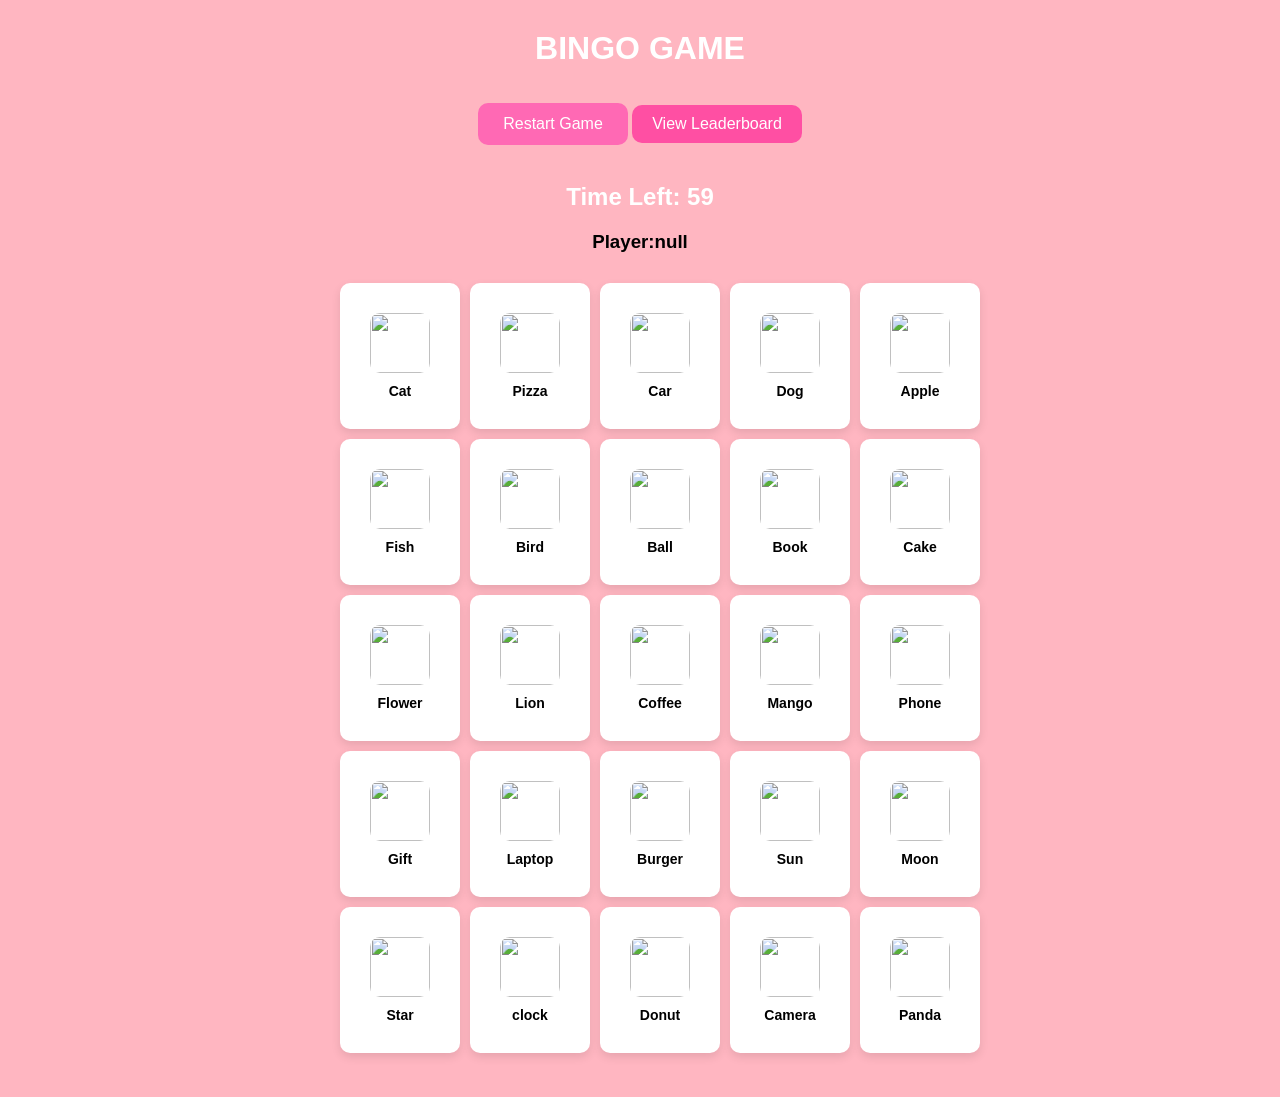
==== bingo.html @ b5d2820f "Add files via upload" ====
<!DOCTYPE html>
<html>

<head>

  <title>Bingo Game</title>

  <link rel="stylesheet" href="style.css">

</head>

<body>

  <h1>BINGO GAME</h1>
  <button onclick="location.reload()" class=""restart-btn">
  Restart Game
  </button>

  <button
   onclick="window.location.href='leaderboard.html'"
  class="leaderboard-btn">
    View Leaderboard
   </button>

  <h2 id="timer">Time Left: 60</h2>
  <h3 id="player"></h3>
  <h2 id="message"></h2> 

  <div class="board">

    <div class="box" id="b1">
      <img src="https://img.icons8.com/color/96/cat.png">
      <p>Cat</p>
    </div>

    <div class="box" id="b2">
      <img src="https://cdn-icons-png.flaticon.com/512/3132/3132693.png">
      <p>Pizza</p>
      </div>

    <div class="box" id="b3">
     <img src="https://cdn-icons-png.flaticon.com/512/744/744465.png">
     <p>Car</p>
    </div>

    <div class="box" id="b4">
     <img src="https://cdn-icons-png.flaticon.com/512/616/616408.png">
     <p>Dog</p>
    </div>

    <div class="box" id="b5">
      <img src="https://img.icons8.com/color/96/apple.png">
      <p>Apple</p>
    </div>

    <div class="box" id="b6">
      <img src="https://img.icons8.com/color/96/fish.png">
      <p>Fish</p>
    </div>

    <div class="box" id="b7">
      <img src="https://img.icons8.com/color/96/bird.png">
      <p>Bird</p>
    </div>

    <div class="box" id="b8">
      <img src="https://img.icons8.com/color/96/basketball.png">
      <p>Ball</p>
    </div>

    <div class="box" id="b9">
      <img src ="https://img.icons8.com/color/96/book.png">
      <p>Book</p>
    </div>

    <div class="box" id="b10">
      <img src="https://img.icons8.com/color/96/birthday-cake.png">
      <p>Cake</p>
    </div>

    <div class="box" id="b11">
      <img src="https://img.icons8.com/color/96/flower.png">
      <p>Flower</p>
      </div>

    <div class="box" id="b12">
      <img src="https://img.icons8.com/color/96/lion.png">
      <p>Lion</p>
    </div>

    <div class="box" id="b13">
      <img src="https://img.icons8.com/color/96/coffee-to-go.png">
      <p>Coffee</p>
      </div>

    <div class="box" id="b14">
      <img src="https://img.icons8.com/color/96/mango.png">
      <p>Mango</p>
    </div>

    <div class="box" id="b15">
      <img src="https://img.icons8.com/color/96/iphone.png">
      <p>Phone</p>
      </div>

    <div class="box" id="b16">
      <img src="https://img.icons8.com/color/96/gift.png">
      <p>Gift</p>
      </div>

    <div class="box" id="b17">
      <img src="https://img.icons8.com/color/96/laptop.png">
      <p>Laptop</p>
      </div>

    <div class="box" id="b18">
      <img src="https://img.icons8.com/color/96/hamburger.png">
      <p>Burger</p>
      </div>

    <div class="box" id="b19">
      <img src="https://img.icons8.com/color/96/sun.png">
      <p>Sun</p>
      </div>

    <div class="box" id="b20">
      <img src="https://img.icons8.com/color/96/moon-symbol.png">
      <p>Moon</p>
      </div>

    <div class="box" id="b21">
      <img src="https://img.icons8.com/color/96/star.png">
      <p>Star</p>
      </div>

    <div class="box" id="b22">
      <img src="https://img.icons8.com/color/96/clock.png">
      <p>clock</p>
      </div>

    <div class="box" id="b23">
      <img src="https://img.icons8.com/color/96/doughnut.png">
      <p>Donut</p>
      </div>
    
      <div class="box" id="b24">
        <img src="https://img.icons8.com/color/96/camera.png">
        <p>Camera</p>
      </div>

    <div class="box" id="b25">
      <img src="https://img.icons8.com/color/96/panda.png">
      <p>Panda</p>
    </div>

  </div>

 
<br><br>
<script src="script.js"></script>

</body>

</html>
---- style.css ----
body{

    background:#ffb6c1;

    font-family:Arial;

    text-align:center;
}

h1{

    color:white;

    margin-top:30px;
}

.board{

    width:600px;

    margin:auto;

    display:grid;

    grid-template-columns:repeat(5,1fr);

    gap:10px;

    margin-top:30px;
}

.box{

    background:white;

    padding:30px;

    border-radius:10px;

    font-weight:bold;

    cursor:pointer;
    box-shadow: 0px 4px 10px rgba(0,0,0,0.1);
    transition: 0.3s;
    display: flex;
    flex-direction: column;
    justify-content: center;
    align-items: center;
}
.selected{
    background:hotpink;
    color:white;
    transform: scale(1.1);
}
.box:hover{
    transform: :scale(1.05);
}
img{

    width:50px;

    height:50px;
}

.box p{

    margin-top:10px;
}
#timer{
    color:white;
    margin-top: 20px;
}
#message{
    color:palevioletred;
    margin-top: 20px;
    font-size: 35px;
    font-weight: bold;
}
.login-box{

    background:white;

    width:300px;

    padding:40px;

    border-radius:20px;

    margin:auto;

    margin-top:100px;

    text-align:center;

    box-shadow: 0px 6px 15px rgba(0,0,0,0.15);
}

input{

    padding:12px;

    width:250px;

    border-radius:10px;
    outline: none;
    border:none;
    text-align: center;
    font-size: 16px;
    background: #ffe4ec;
    border: 2px solid hotpink;
}
.leaderboard{
    background:white ;
    width: 300px;
    margin: auto;
    padding: 30px;
    border-radius: 20px;
    margin-top: 50px;
}
@media(max-width:700px){

    .board{

        width:90%;

        grid-template-columns:repeat(3,1fr);
    }

    .box{

        padding:15px;

        font-size:14px;
        transition: 0.3s;
        cursor: pointer;
    
    }
    .box:hover{
        transform: scale(1.05);
    }

    img{

        width:35px;

        height:35px;
    }

    h1{

        font-size:28px;
    }

    button{

        width:200px;
    }
}
button{

    background:hotpink;

    color:white;

    border:none;

    padding:12px 25px;

    border-radius:10px;

    cursor:pointer;

    font-size:16px;
    margin-top: 15px;
}

button:hover{

    background:#ff1493;
    transform: scale(1.05);
    transition: 0.3s;
}
.leaderboard-btn{
    padding: 10px 20px;
    background-color: #ff4fa3;
    color: white;
    border: none;
    border-radius: 10px;
    cursor:pointer;
    margin-bottom: 20px;
}
.restart-btn{
    background-color:#ff4fa0;
    color:white;
    border:none;
    padding:10px 20px;
    border-radius:10px;
    cursor:pointer;
    margin-bottom:15px;
    font-size:16px;
}
.login-box h1{
    color:#ff4fa0;
    margin-bottom:10px;
}

.subtitle{
    color:gray;
    margin-bottom:25px;
}
.box img{

    width:60px;

    height:60px;

    object-fit:cover;

    border-radius:10px;

    margin-bottom:10px;
}
.box p{
    margin: 0;
    font-size: 14px;
}
#leaderboardList{
    list-style:none;
    padding:0;
    font-size: 18px;
    color: white;

}
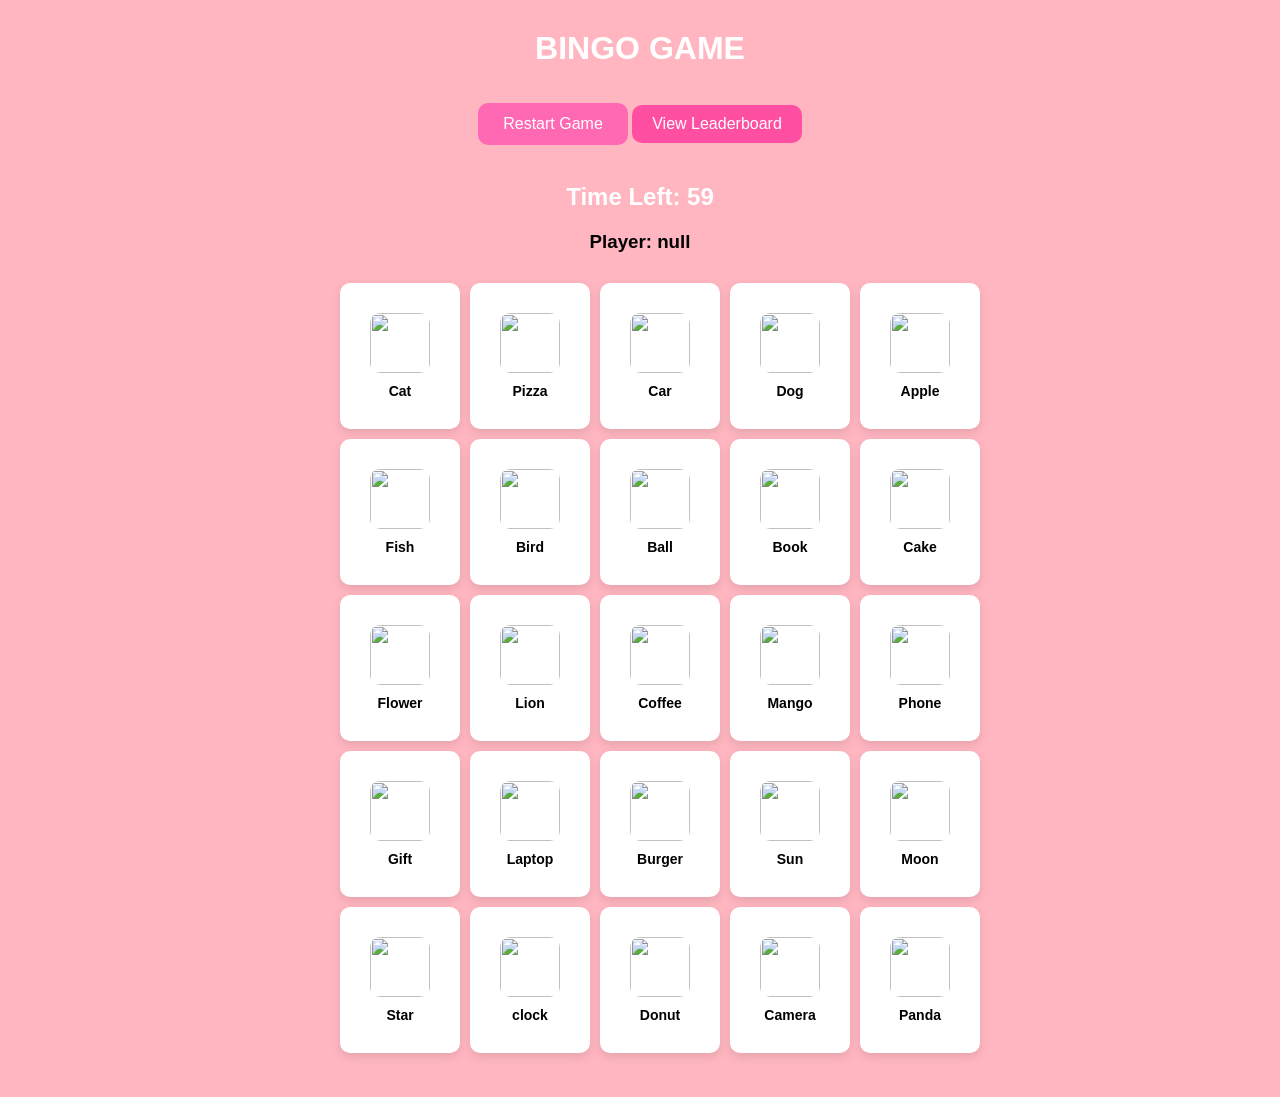
==== commit 4875a809: "Add files via upload" ====
--- a/bingo.html
+++ b/bingo.html
@@ -158,6 +158,17 @@
  
 <br><br>
 <script src="script.js"></script>
+<script src="script.js"></script>
+
+<script>
+let playerName = localStorage.getItem("player");
+
+document.getElementById("player").innerHTML =
+"Player: " + playerName;
+</script>
+
+</body>
+</html>
 
 </body>
 
